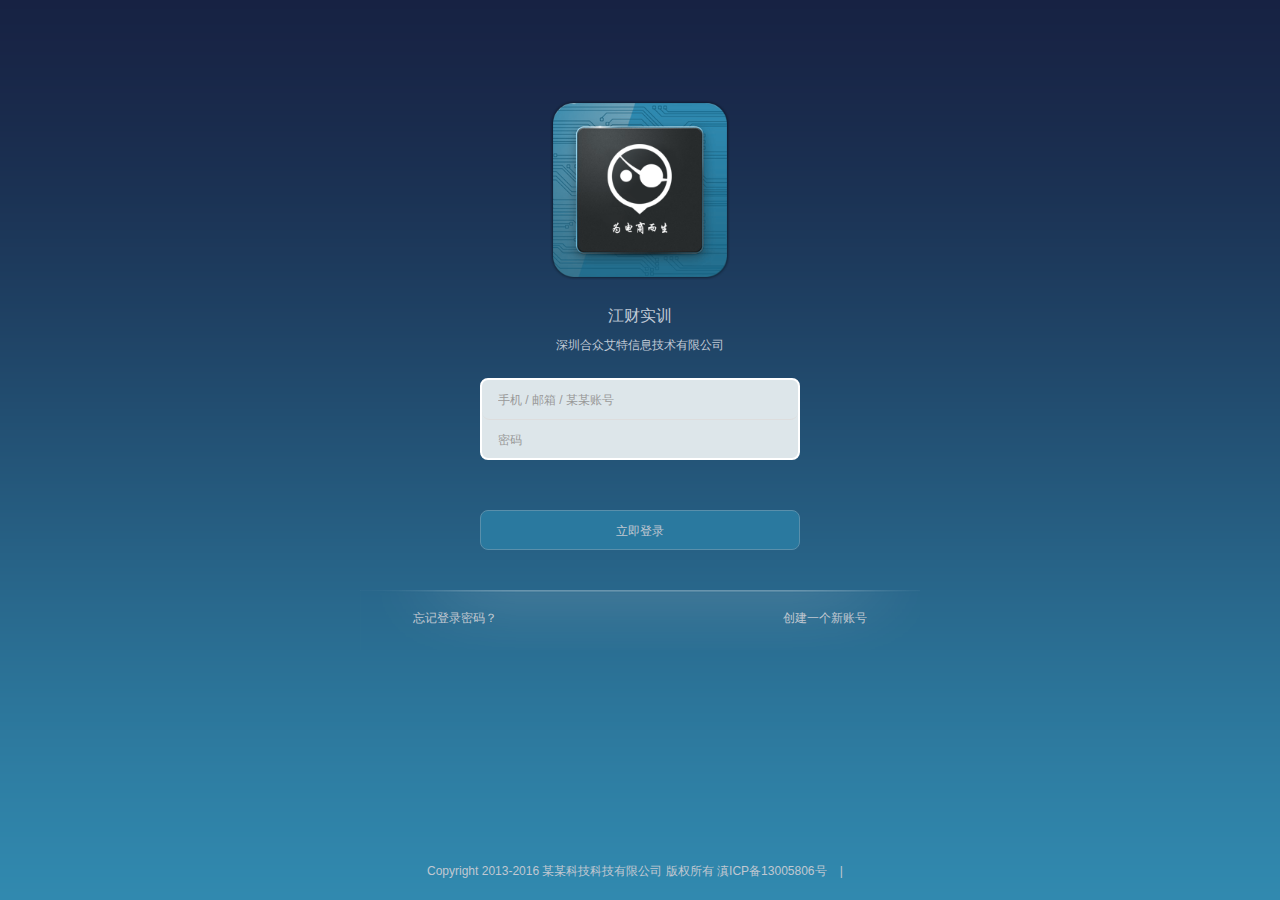
==== auth-web/src/main/webapp/login.html @ 6351e926 "增加了页面支持" ====
<!doctype html>
<html>
	<head>
		<meta http-equiv="Content-Type" content="text/html; charset=utf-8">
		<meta http-equiv="X-UA-Compatible" content="IE=Edge,chrome=1">
		<title>某某科技</title>
		<meta name="keywords" content="某某科技" />
		<meta name="description" content="某某科技" />
		<link href="Css/layout.css" rel="stylesheet" type="text/css">
		<link href="Css/login.css" rel="stylesheet" type="text/css">
		<script type="text/javascript" src="Js/jquery-1.7.2.min.js"></script>
		<script type="text/javascript" src="Js/js.js"></script>
	</head>
	<style>
		.ibar {display: none;}
	</style>
	<body class="login-bg">
		<div class="main">
			<!--登录-->
			<div class="login-dom login-max">
				<div class="logo text-center">
					<a href="#">
					<img src="Images/logo.png" width="180px" height="180px">
					</a>
				</div>
				<div class="login container " id="login">
					<p class="text-big text-center logo-color">
						江财实训
					</p>
					<p class=" text-center margin-small-top logo-color text-small">
						深圳合众艾特信息技术有限公司
					</p>
					<form class="login-form" action="table.html" method="post" autocomplete="off">
						<div class="login-box border text-small" id="box">
							<div class="name border-bottom">
								<input type="text" placeholder="手机 / 邮箱 / 某某账号" id="username" name="username" datatype="*" nullmsg="请填写帐号信息">
							</div>
							<div class="pwd">
								<input type="password" placeholder="密码" datatype="*" id="password" name="password" nullmsg="请填写帐号密码">
							</div>
						</div>
						<input type="hidden" name="formhash" value="5abb5d21"/>
						<input type="submit" class="btn text-center login-btn" value="立即登录">
					</form>
					<div class="forget">
						<a href="repassword.html" class="forget-pwd text-small fl">忘记登录密码？</a><a href="register.html" class="forget-new text-small fr" id="forget-new">创建一个新账号</a>
					</div>
				</div>
			</div>

			<div class="footer text-center text-small ie">
				Copyright 2013-2016 某某科技科技有限公司 版权所有 <a href="#" target="_blank">滇ICP备13005806号</a>
				<span class="margin-left margin-right">|</span>
				<script src="#" language="JavaScript"></script>
			</div>
			<div class="popupDom">
				<div class="popup text-default">
				</div>
			</div>
		</div>
	</body>
	<script type="text/javascript" src="Js/Validform_v5.3.2_min.js"></script>
	<script type="text/javascript">
		function popup_msg(msg) {
			$(".popup").html("" + msg + "");
			$(".popupDom").animate({
				"top": "0px"
			}, 400);
			setTimeout(function() {
				$(".popupDom").animate({
					"top": "-40px"
				}, 400);
			}, 2000);
		}

		/*动画（注册）*/
		$(document).ready(function(e) {
			// $("input[name=username]").focus();
			// $('.login-form').Validform({
			// 	ajaxPost: true,
			// 	tiptype: function(msg) {
			// 		if (msg) popup_msg('' + msg + '');
			// 	},
			// 	callback: function(ret) {
			// 		popup_msg('' + ret.info + '');
			// 		if (ret.status == 1) {
			// 			if (ret.uc_user_synlogin) {
			// 				$("body").append(ret.uc_user_synlogin);
			// 			}
			// 			setTimeout("window.location='" + ret.url + "'", 2000);
			// 		}
			// 	}
			// })

		});
	</script>

</html>
---- auth-web/src/main/webapp/Css/layout.css ----
/***样式初始化***/
html{margin:0;padding:0;border:0;-webkit-text-size-adjust:100%;-ms-text-size-adjust:100%;-webkit-tap-highlight-color:rgba(0, 0, 0, 0);}
body, div, span, object, iframe, h1, h2, h3, h4, h5, h6, p, blockquote, pre, a, abbr, acronym, address, code, del, dfn, em, q, dl, dt, dd, ol, ul, li, input, fieldset, form, legend, caption, tbody, tfoot, thead, article, aside, dialog, figure, footer, header, hgroup, nav, section{margin:0;padding:0;border:0;font-size:14px;font:inherit;vertical-align:baseline;}
article, aside, details, figcaption, figure, dialog, footer, header, hgroup, menu, nav, section{display:block;}
body{font-size:12px;color:#000;background:#fff;font-family:"Microsoft YaHei","simsun","Helvetica Neue", Arial, Helvetica, sans-serif;}
img{border:0;}
::-webkit-input-placeholder{color:#999;}
:-moz-placeholder{color:#999;}
::-moz-placeholder{color:#999;}
:-ms-input-placeholder{color:#ccc;}
*{-webkit-box-sizing:border-box;-moz-box-sizing:border-box;box-sizing:border-box;}
*:before,*:after{-webkit-box-sizing:border-box;-moz-box-sizing:border-box;box-sizing:border-box;}
button::-moz-focus-inner,input::-moz-focus-inner{padding:0;border:0;}
textarea{overflow:auto;}
/*a{text-decoration: none;}*/
b,strong{font-weight: bold;}
input:focus,textarea:focus,button:focus,select:focus{outline:none;}
input::-ms-clear{display:none;}
button[disabled],html input[disabled]{cursor:default;}
table{border-collapse:collapse;border-spacing:0;}
/*清除浮动*/
.clearfix:after { visibility:hidden; display:block; font-size:0; content:" "; clear:both; height:0; }
.clear { clear:both; }
/***样式初始化 END***/
/***float***/
.fl { float: left !important; }
.fr { float: right !important; }
/***动画过渡时间***/
.transition-0-3s{transition: all 0.3s;}
.transition-0-5s{transition: all 0.5s;}
.transition-0-8s{transition: all 0.8s;}
.transition-1-0s{transition: all 1s;}
.transition-1-5s{transition: all 1.5s;}
.transition-2-0s{transition: all 2s;}
.no-transition{transition:none !important;}
/***文本类容***/
/*标题*/
h1,.h1{font-size:28px;}
h2,.h2{font-size:24px;}
h3,.h3{font-size:18px;}
h4,.h4{font-size:16px;}
h5,.h5{font-size:14px;}
h6,.h6{font-size:12px;}
h1 small,.h1 small,h2 small,.h2 small,h3 small,.h3 small{font-size:60%;filter:alpha(opacity=60);opacity:.6;}
h4 small,.h4 small,h5 small,.h5 small,h6 small,.h6 small{font-size:12px;filter:alpha(opacity=60);opacity:.6;}
/*自定义链接颜色(可自由更换)*/
a{color:#333;text-decoration:none;} /*链接-颜色*/
a:hover{color:#098cba;} /*链接-悬浮颜色*/
.text-underline:hover {text-decoration:underline;}
/*段落*/
p,.p{line-height:25px;}
.text-indent,.text-indent p,.text-indent div{text-indent:2em;}
/*粗体*/
.strong{font-weight:bold;}
.text-normal{font-weight:normal;}
/*对齐*/
.text-left{text-align:left !important;}
.text-center{text-align:center !important;}
.text-right{text-align:right !important;}
.text-justify{text-align:justify !important;}
/*文本省略*/
.text-ellipsis{overflow:hidden;text-overflow:ellipsis;white-space:nowrap;}
.no-ellipsis{overflow:auto;text-overflow:initial;white-space:normal;}
/***input***/
.input{font-size:14px;padding:6px;border:solid 1px #ccc;width:100%;height:34px;line-height:20px;display:block;background-color: #fff; -webkit-appearance:none;/*transition:all 1s;*/}
.input:focus,.input-focus{border-color:#40b2da;background-color:#f5f8fd;/*transition:all 0.3s*/}
.input:hover,.input-hover{border-color:#40b2da;}
.input-error,.input-error:hover{border-color:#d93600;}
.input-error:focus{border-color:#d93600;background-color:#fff;}
.input-disabled, .input-disabled:hover, .input[disabled], .input[disabled]:hover {border-color:#999;background-color: #eee;}
.input-readonly, .input[readonly], .input[readonly]:hover { border-color: #ccc; background-color: #fff; }
/***Button***/
.button {display:inline-block;padding: 6px 20px;border: 1px solid #ddd;border-radius: 3px;color: #3a3a3a;font-size:12px; line-height: 22px; text-align: center; background:transparent; /*transition: all 0.3s;*/ cursor: pointer; }
.button-full{display:block;width:100%;}
.button:hover{background:#f1f1f1;}
.button.bg-black,.button.bg-dark-grey,.button.bg-main,.button.bg-dot,.button.bg-gray,.button.bg-light-gray,.button.bg-sub,.button.bg-mix,.button.bg-pink,.button.bg-red,.button.bg-orange,.button.bg-blue,.button.bg-green {color:#fff;border:0;}
.button.bg-black:hover{background:#222;}
.button.bg-dark-grey:hover{background:#444;}
.button.bg-main:hover{background:#098cba;}
.button.bg-dot:hover{background:#d93600;}
.button.bg-gray:hover{background:#aaa;}
.button.bg-light-gray:hover{background:#aaa;}
.button.bg-sub:hover{background:#40b2da;}
.button.bg-mix:hover{background:#ff5a00;}
.button.bg-white:hover{background:#f1f1f1;}
.button.bg-gray-white:hover{background:#fff;}
.button.bg-pink:hover{background: #e13538;}
.button.bg-red:hover{background: #d10;}
.button.bg-orange:hover{background: #f60;}
.button.bg-blue:hover{background: #0ae;}
.button.bg-green:hover{background: green;}
.button.border-gray:hover,.button.border-main:hover,.button.border-dot:hover,.button.border-mix:hover,.button.border-sub:hover,.button.border-black:hover{color:#fff;}
.button.border-gray-white:hover{background: #eee;}
.button.border-light-gray:hover{background:#ccc;}
.button.border-gray:hover{background:#999;}
.button.border-black:hover{background:#000;}
.button.border-main:hover{background:#40b2da;}
.button.border-sub:hover{background:#098cba;}
.button.border-mix:hover{background: #d93600;}
.button.border-dot:hover{background: #ff5a00;}
/***select***/
.select{width:100%;height:26px;border:1px solid #ccc;}
.select:focus,.select:hover{border-color:#40b2da;}
/***textarea***/
.textarea{border:1px solid #ccc;resize: none;}
.textarea:hover{border-color:#40b2da;}
.textarea:focus{border-color:#40b2da;background-color:#f5f8fd;}
/***margin***/
/***border***/
.border{border:solid 1px #ddd;}
.border-top{border-top:solid 1px #ddd;}
.border-right{border-right:solid 1px #ddd;}
.border-bottom{border-bottom:solid 1px #ddd;}
.border-left{border-left:solid 1px #ddd;}
.border-top-bottom{border-top:solid 1px #ddd;border-bottom:solid 1px #ddd;}
.border-left-right{border-left:solid 1px #ddd;border-right:solid 1px #ddd;}
/*边框样式*/
.border-dashed{border-style:dashed;}
.border-dotted{border-style:dotted;}
.border-double{border-style:double;}
.border-inset{border-style:inset;}
.border-outset{border-style:outset;}
/*边框大小*/
.border-large{border-width:10px;}
.border-big{border-width:5px;}
.border-middle{border-width:3px;}
.border-small{border-width:2px;}
.border-none{border: none !important;}
/*边框颜色*/
.border-gray-white { border-color: #eee; }
.border-light-gray { border-color:#ccc; }
.border-gray { border-color:#999; }
.border-main { border-color:#40b2da; }
.border-sub{border-color:#098cba;}
.border-mix{border-color: #d93600;}
.border-dot{border-color: #ff5a00;}
.border-white{border-color: #fff;}
.border-black{border-color: #000;}
/***border radius***/
.radius-none{border-radius:0;}
.radius-small{border-radius:2px;}
.radius{border-radius:4px;}
.radius-big{border-radius:6px;}
.radius-rounded{border-radius:2em;}
.radius-circle{border-radius:50%;}
/***boxshadow***/
.box-shadow{box-shadow: 0 3px 5px #ccc;}
/***background***/
.bg{ background: #eee; }
.bg-gray{background: #999;}
.bg-dark-grey{background: #3a3a3a;}
.bg-black{background: #000;}
.bg-white{background: #fff;}
.bg-gray-white{background: #f7f7f7;}
.bg-main{background: #40b2da;}
.bg-sub{background: #098cba;}
.bg-mix{background: #d93600;}
.bg-dot{background: #ff5a00;}
.bg-pink{background: #e13538;}
.bg-red{background: #d10;}
.bg-orange{background: #f60;}
.bg-blue{background: #0ae;}
.bg-green{background: green;}
.bg-inverse,.bg-inverse a{color: #fff;}
.bg-none{background:none !important;}
/*内边距,全,上,下,左,右*/
.padding-large{padding:30px;}
.padding-large-top{padding-top:30px;}
.padding-large-right{padding-right:30px;}
.padding-large-bottom{padding-bottom:30px;}
.padding-large-left{padding-left:30px;}

.padding-big{padding:20px;}
.padding-big-top{padding-top:20px;}
.padding-big-right{padding-right:20px;}
.padding-big-bottom{padding-bottom:20px;}
.padding-big-left{padding-left:20px;}

.padding{padding:10px;}
.padding-tb{padding:10px 0;}
.padding-lr{padding:0 10px;}
.padding-top{padding-top:10px;}
.padding-right{padding-right:10px;}
.padding-bottom{padding-bottom:10px;}
.padding-left{padding-left:10px;}

.padding-small{padding:5px;}
.padding-small-top{padding-top:5px;}
.padding-small-right{padding-right:5px;}
.padding-small-bottom{padding-bottom:5px;}
.padding-small-left{padding-left:5px;}

.padding-little{padding:2px;}
.padding-little-top{padding-top:2px;}
.padding-little-right{padding-right:2px;}
.padding-little-bottom{padding-bottom:2px;}
.padding-little-left{padding-left:2px;}

.padding-none{padding:0 !important;}
/*外边距,全,上,下,左,右*/
.margin-large{margin:30px;}
.margin-large-top{margin-top:30px;}
.margin-large-right{margin-right:30px;}
.margin-large-bottom{margin-bottom:30px;}
.margin-large-left{margin-left:30px;}

.margin-big{margin:20px;}
.margin-big-top{margin-top:20px;}
/* .margin-big-right{margin-right:20px;} */
.margin-big-bottom{margin-bottom:20px;}
.margin-big-left{margin-left:20px;}

.margin{margin:10px !important;clear:both;}
.margin-tb{margin:10px 0;}
.margin-lr{margin:0 10px;}
.margin-top{margin-top:10px;}
.margin-right{margin-right:10px;}
.margin-bottom{margin-bottom:10px;}
.margin-left{margin-left:10px;}

.margin-around{margin: 0 10px;}

.margin-small{margin:5px;}
.margin-small-top{margin-top:5px;}
.margin-small-right{margin-right:5px;}
.margin-small-bottom{margin-bottom:5px;}
.margin-small-left{margin-left:5px;}

.margin-little{margin:2px;}
.margin-little-top{margin-top:2px;}
.margin-little-right{margin-right:2px;}
.margin-little-bottom{margin-bottom:2px;}
.margin-little-left{margin-left:2px;}

.margin-none{margin:0 !important;}
/*无序有序列表*/
ul{list-style:none;}
ol{padding-left: 24px;}
.list-cn{list-style-type:cjk-ideographic;}
.list-alpha{list-style-type:upper-alpha;}
.list-unstyle{list-style:none;padding-left:0;}
.list-unstyle ul{list-style:disc;}
.list-inline li{display:inline-block;padding:0 10px;width:auto;}
/***布局***/
.layout{width: 100%;}
.container{margin: 0 auto;width: 1200px;}
/*宽度比例*/
.w10 { width: 10%; }
.w20 { width: 20%; }
.w30 { width: 30%; }
.w40 { width: 40%; }
.w50 { width: 50%; }
.w60 { width: 60%; }
.w70 { width: 70%; }
.w80 { width: 80%; }
.w90 { width: 90%; }
.w5 { width: 5%; }
.w15 { width: 15%; }
.w25 { width: 25%; }
.w35 { width: 35%; }
.w33 { width: 33.333%; }
.w45 { width: 45%; }
.w55 { width: 55%; }
.w65 { width: 65%; }
.w75 { width: 75%; }
.w85 { width: 85%; }
.w95 { width: 95%; }
/*HR*/
.hr-gray { width: 100%; border-top: 1px solid #d6d6d6; border-bottom: 1px solid #fff; }
.hr-black { width: 100%; border-top: 1px solid #171717; border-bottom: 1px solid #707070; }
.hr-blue { width: 100%; border-top: 1px solid #2969a6; border-bottom: 1px solid #488bcb; }
/*spacer*/
.spacer-gray { border-left: 1px solid #d6d6d6; border-right: 1px solid #fff; }
/***隐藏与显示***/
.show{display:block !important;}
.hidden{display:none !important;}
.visible-hidden { visibility: hidden; }
.over-initial{overflow: initial !important;}
.over-hidden{overflow: hidden;}
/*字号*/
.text-large{font-size:24px !important;}
.text-big{font-size:16px !important;}
.text-default{font-size:14px !important;}
.text-small{font-size:12px !important;}
.text-little{font-size:10px !important;}
/*字体颜色*/
.text-main{color:#40b2da;}/*主色*/
.text-sub{color:#098cba;}/*辅色*/
.text-dot{color:#ff5a00;}/*点缀色*/
.text-mix{color:#d93600;}/*融合色*/
.text-white{color:#fff;}/*白色*/
.text-black{color:#000;}/*黑色*/
.text-gray{color:#999;}/*浅灰色*/
.text-drak-grey{color:#3a3a3a;}/*深灰色*/
.text-red{color:#b10;}
.text-orange{color:#f60;}
.text-blue{color:#0ae;}
.text-green{color:green;}
/*行高*/
.text-lh-little{line-height: 16px;}
.text-lh-small{line-height: 18px;}
.text-lh{line-height: 22px;}
.text-lh-big{line-height: 24px;}
.text-lh-large{line-height: 28px;}
---- auth-web/src/main/webapp/Css/login.css ----
@charset "utf-8";

/* CSS Document */
html{ height: 100%; width: 100%;}
* {
	margin: 0;
	padding: 0;
}

input.input-error:focus{background-color: transparent;}

.popupDom {
	position: fixed;
	top: -40px;
	width: 100%;
	text-align: center;
}

.popup {
	width: 200px;
	height: 40px;
	line-height: 40px;
	background-color: #2a799f;
	border-radius: 0px 0px 4px 4px;
	text-align: center;
	margin: 0 auto;
	border: 1px solid #598fab;
	border-top: none;
	color: #FFFFFF;
}

.main {
	min-height: 700px;
	min-width: 1140px;
	position: relative;
	z-index: 999;
	width: 100%;
	height: 100%;
}


/* 登录 */

.login-bg {
	background: url(../Images/login-bg.png)0 0 repeat-x;
	width: 100%;
	height: 100%;
}
.login-dom{ position:absolute; width:100%;}
.login {
	width:590px;
	margin: 0 auto;
}


/* logo */

.logo {
	padding-top: 100px;
	margin: 0 auto 20px;
}
.logo1{margin: 0 auto 20px;}

.logo-color {
	color: #c0cad6;
}


/* 输入框 */

.login-box {
	width: 320px;
	height: 82px;
	border-radius: 8px;
	-webkit-border-radius: 8px;
	margin: 20px auto;
	background-color: #dde6ea;
	border: 2px solid #fff;
	cursor: pointer;
}

.login-shadow {
	box-shadow: 0px 0px 15px #000;
	-moz-box-shadow: 0px 0px 15px #000;
	-o-box-shadow: 0px 0px 15px #000;
	-webkit-box-shadow: 0px 0px 15px #000;
}


/* 登录名 */

.name {
	width: 100%;
	height: 40px;
	border-radius: 8px;
}

.name input {
	width: 90%;
	height: 40px;
	outline: none;
	border: none;
	background-color: transparent;
	border-radius: 8px;
	-webkit-border-radius: 8px;
	margin-left: 5%;
}

input.input-error{
	background-color: transparent;
}
/* 密码 */

.pwd {
	width: 100%;
	height: 40px;
	border-radius: 8px;
	-webkit-border-radius: 8px;
}

.pwd input {
	width: 90%;
	height: 40px;
	outline: none;
	border: none;
	background-color: transparent;
	border-radius: 8px;
	-webkit-border-radius: 8px;
	margin-left: 5%;
}


/* 登录按钮 */

.btn {
	display: block;
	width: 320px;
	height: 40px;
	color: #c1c8d1;
	background-color: #2a799f;
	border-radius: 8px;
	-webkit-border-radius: 8px;
	margin: 30px auto;
	line-height: 40px;
	cursor: pointer;
	border: 1px solid #598fab;
}

.btn:hover {
	color: #fff;
}

.login-btn {
	margin-top: 50px;
}


/* 忘记密码 */

.login-bg .forget {
	width: 560px;
	height: 60px;
	overflow: hidden;
}

.forget {
	background-image: url(../Images/forget.png);
	margin: 40px auto;
}

.forget-pwd {
	color: #c1c8d1;
	margin-left: 53px;
	padding-top: 20px;
	cursor: pointer;
}

.forget-pwd:hover {
	text-decoration: underline;
	color: #fff;
}

.forget-new:hover {
	color: #fff;
	text-decoration: underline;
}

.forget-new {
	color: #c1c8d1;
	padding-top: 20px;
	margin-right: 53px;
	cursor: pointer;
}


/* 底部 */

.footer {
	width: 100%;
	position: absolute;
	bottom: 20px;
	color: #c1c8d1;
}
.footer a{color: #c1c8d1;}
.footer a:hover{color: #fff;text-decoration: underline;}
/* 注册 */

.register {
	width: 100%;
	margin: 0 auto;
	display: none;
}

.num-box,
.code-box {
	width: 320px;
	height: 40px;
	border-radius: 8px;
	-webkit-border-radius: 8px;
	margin: 20px auto;
	background-color: #dde6ea;
	cursor: pointer;
}


/* 手机号(注册) */

.area {
	width: 85px;
	height: 40px;
	line-height: 40px;
	text-align: center;
	color: #555;
}

.num-box input {
	width: 73%;
	height: 40px;
	outline: none;
	border: none;
	background-color: #dde6ea;
	border-radius: 8px;
	-webkit-border-radius: 8px;
}

.slider-box {
	width: 320px;
	height: 40px;
	margin: 30px auto;
}


/* 注册第二步 */

.code-box input {
	width: 64%;
	height: 40px;
	outline: none;
	border: none;
	background-color: #dde6ea;
	border-radius: 8px;
	-webkit-border-radius: 8px;
}


/* 验证码 */

.code {
	width: 114px;
	height: 40px;
	text-align: center;
	line-height: 40px;
	color: #265f83;
	border-left: 2px solid #ced9dd;
}

.message {
	width: 320px;
	height: 30px;
	color: #c0cad6;
	margin: 0 auto;
}


/* 注册第三步 */

.three-box {
	width: 320px;
	-webkit-border-radius: 8px;
	border-radius: 8px;
	margin: 20px auto;
	background-color: #dde6ea;
	border: 2px solid #fff;
	cursor: pointer;
}




/* 注册第四步 */

.four-top {
	position:relative;
	top:50%;
}

.successDom {
	position: absolute;
	top: -50%;
	margin-top:-180px;
	z-index: 10;
	left: 0;
	width: 100%;
	text-align: center;
	display: none;
}

/*注册*/
.reg-wrap{margin: 20px auto; width: 320px;height: 82px;border-radius: 4px; background-color: #dde6ea;}
.reg-btn{margin: 40px auto; width: 320px;height: 40px;line-height: 40px;border: 1px solid #598fab; background-color: #2a799f;border-radius: 8px; cursor: pointer;}
.reg-btn:hover{color: #fff;}
.reg-wrap .reg-number{height: 40px;line-height: 40px;}
.reg-area{padding: 0 20px;}
.reg-wrap input{background-color:transparent ;}
.reg-phone{width: 80%; }
.reg-code{width: 57%; border-right: 1px solid #ced9dd;}
.reg-wrap .reg-send{padding: 0 37px; color: #265f83;cursor: pointer;}
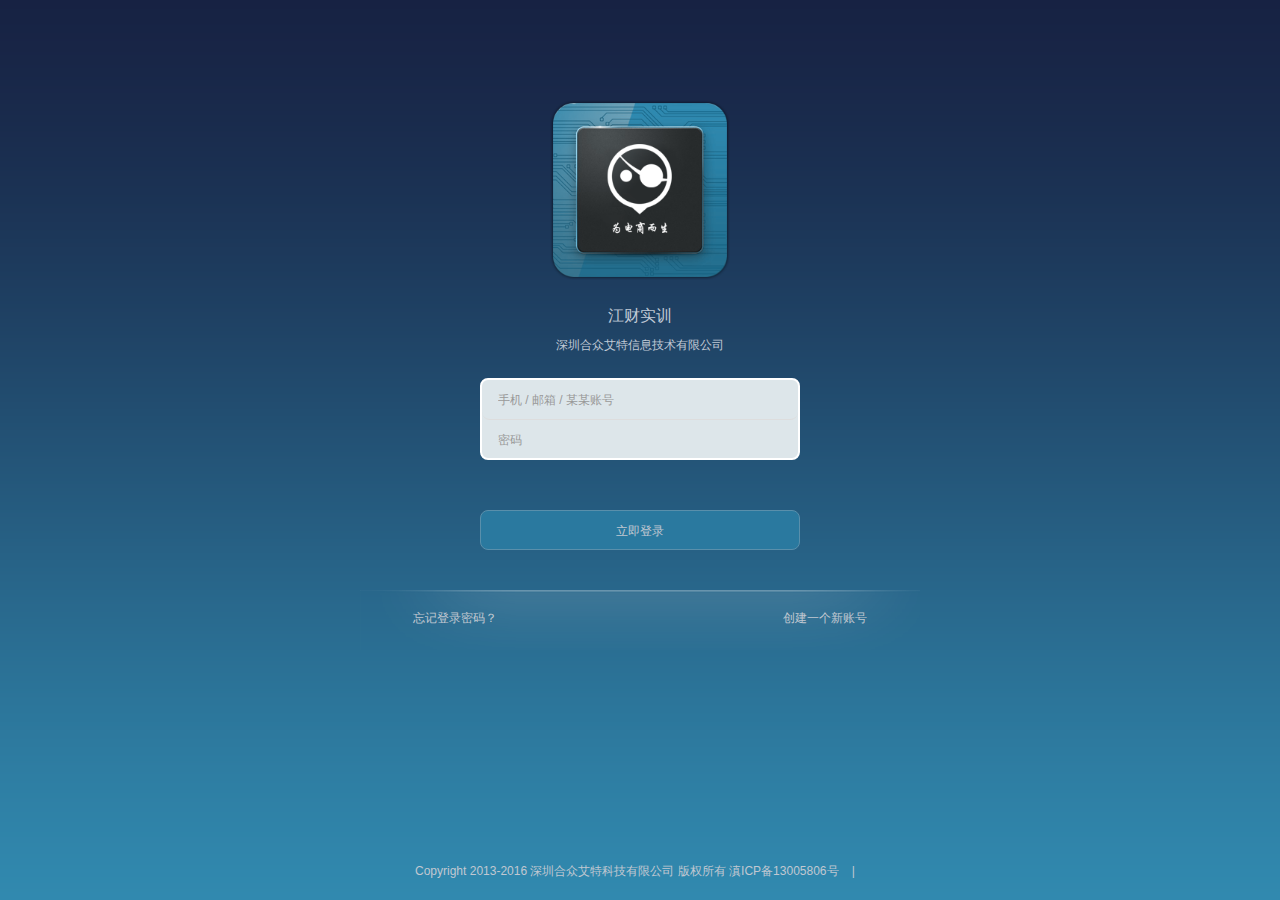
==== commit 994758d9: "Merge remote-tracking branch 'origin/master'" ====
--- a/auth-web/src/main/webapp/login.html
+++ b/auth-web/src/main/webapp/login.html
@@ -3,9 +3,9 @@
 	<head>
 		<meta http-equiv="Content-Type" content="text/html; charset=utf-8">
 		<meta http-equiv="X-UA-Compatible" content="IE=Edge,chrome=1">
-		<title>某某科技</title>
-		<meta name="keywords" content="某某科技" />
-		<meta name="description" content="某某科技" />
+		<title>深圳合众艾特</title>
+		<meta name="keywords" content="深圳合众艾特" />
+		<meta name="description" content="深圳合众艾特" />
 		<link href="Css/layout.css" rel="stylesheet" type="text/css">
 		<link href="Css/login.css" rel="stylesheet" type="text/css">
 		<script type="text/javascript" src="Js/jquery-1.7.2.min.js"></script>
@@ -30,7 +30,7 @@
 					<p class=" text-center margin-small-top logo-color text-small">
 						深圳合众艾特信息技术有限公司
 					</p>
-					<form class="login-form" action="table.html" method="post" autocomplete="off">
+					<form class="login-form" action="/login" method="post" autocomplete="off">
 						<div class="login-box border text-small" id="box">
 							<div class="name border-bottom">
 								<input type="text" placeholder="手机 / 邮箱 / 某某账号" id="username" name="username" datatype="*" nullmsg="请填写帐号信息">
@@ -49,7 +49,7 @@
 			</div>
 
 			<div class="footer text-center text-small ie">
-				Copyright 2013-2016 某某科技科技有限公司 版权所有 <a href="#" target="_blank">滇ICP备13005806号</a>
+				Copyright 2013-2016 深圳合众艾特科技有限公司 版权所有 <a href="#" target="_blank">滇ICP备13005806号</a>
 				<span class="margin-left margin-right">|</span>
 				<script src="#" language="JavaScript"></script>
 			</div>
